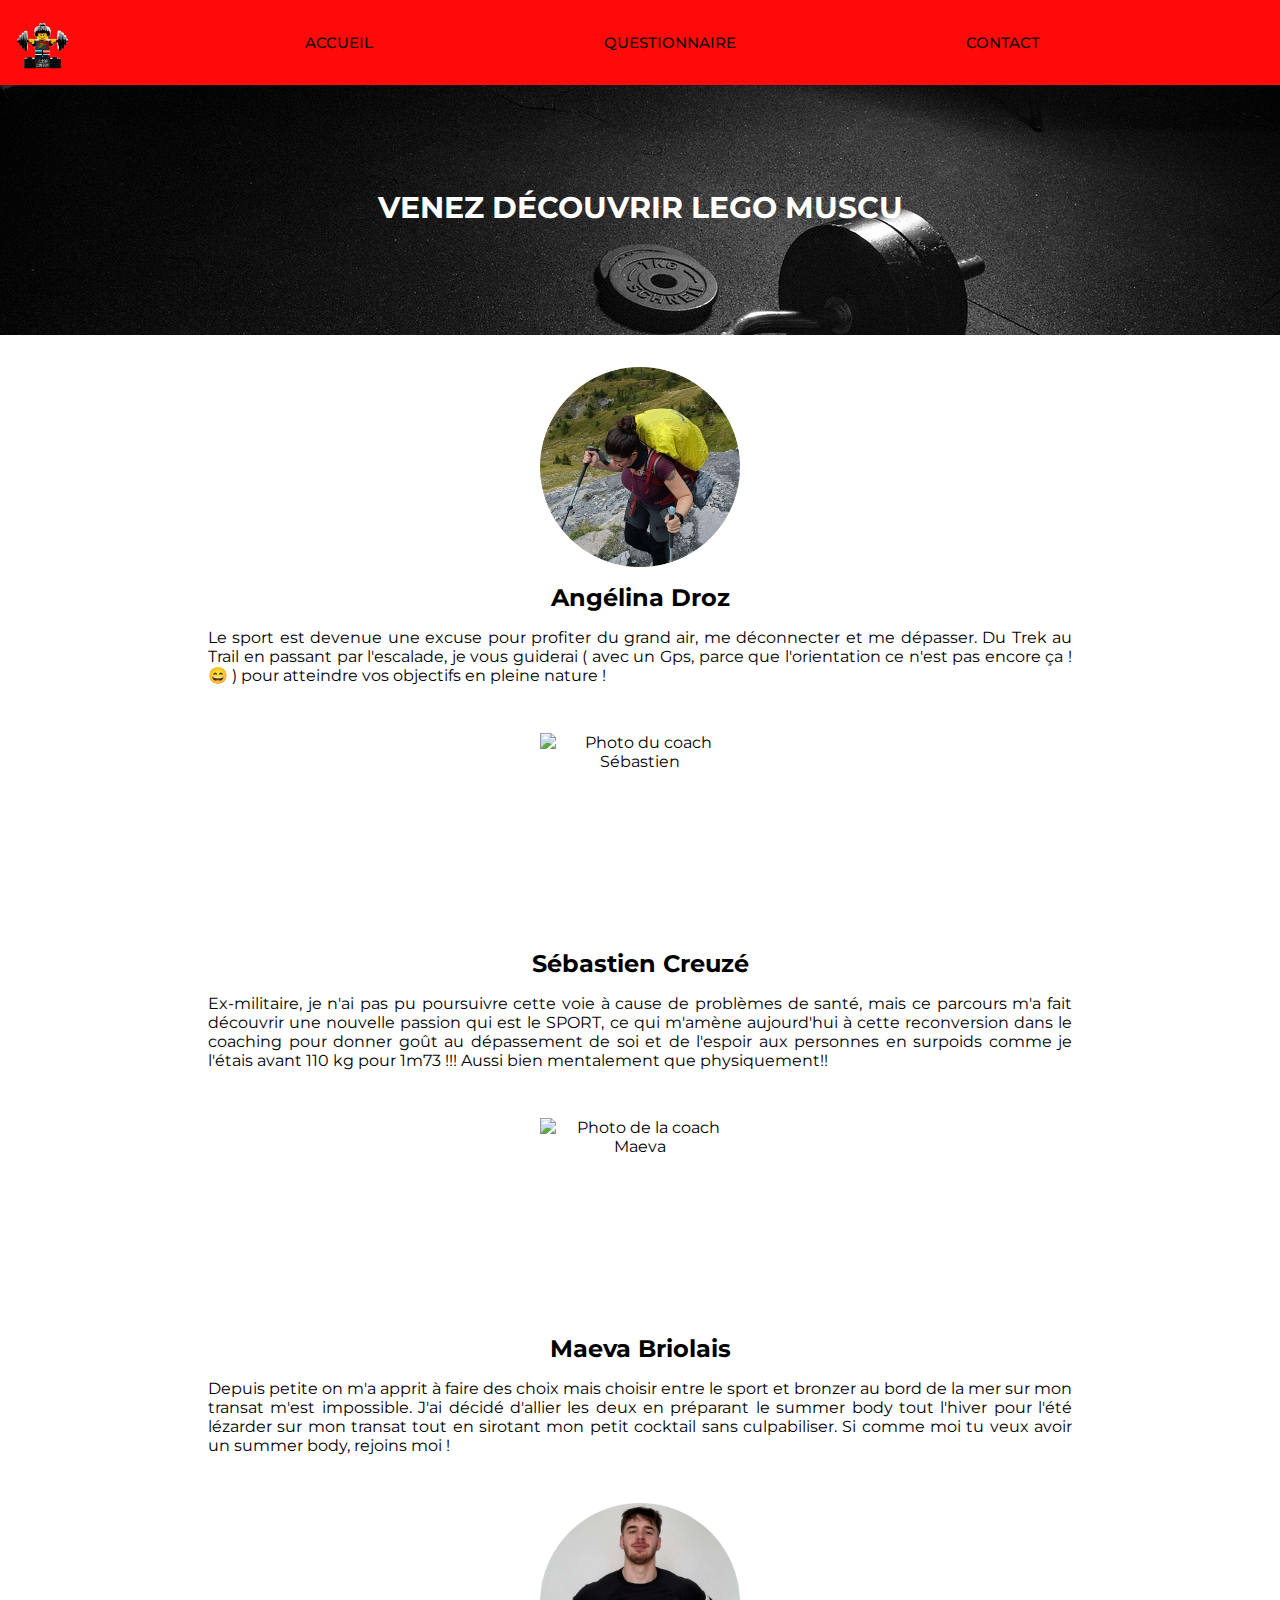
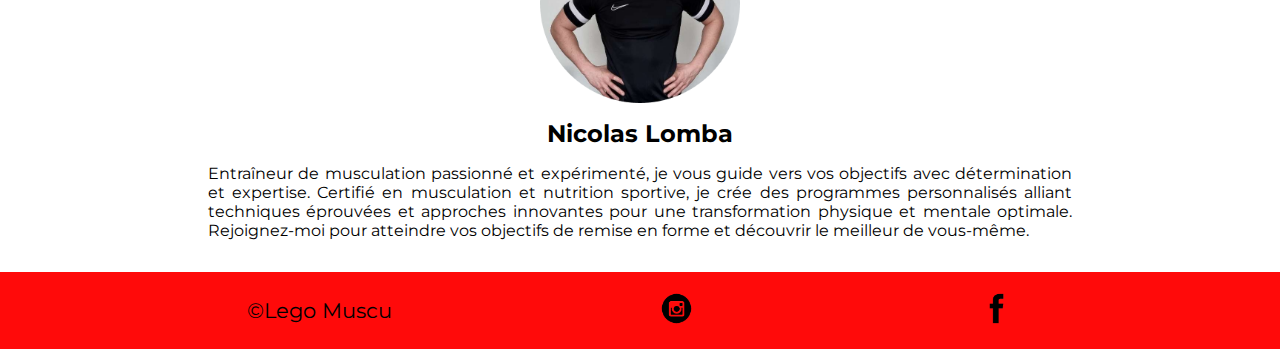
==== index.html @ 062f73e4 "changement de contact" ====
<!DOCTYPE html>
<html lang="fr">
  <head>
    <meta charset="UTF-8" />
    <meta name="viewport" content="width=device-width, initial-scale=1.0" />
    <link rel="stylesheet" href="style.css" />
    <title>Lego Muscu</title>
    <link
      href="https://fonts.googleapis.com/css2?family=Montserrat:ital,wght@0,100..900;1,100..900&display=swap"
      rel="stylesheet"
    />
  </head>
  <body>
    <header>
      <nav id="nav">
        <img src="assets/logo-lego-muscu.png" alt="logo" />
        <ul>
          <li><a href="index.html">Accueil</a></li>
          <li><a href="questionnaire.html">QUESTIONNAIRE</a></li>
          <li><a href="contact.html">CONTACT</a></li>
        </ul>
        <div id="icons"></div>
      </nav>
    </header>

    <main>
      <div id="welcome">
        <h1>VENEZ DÉCOUVRIR LEGO MUSCU</h1>
      </div>
      <section>
        <div class="container">
          <div class="coach1">
            <img
              class="photo-angelina"
              src="./assets/photo-angelina.png"
              alt="Photo de la coach Angélina"
            />
            <h2>Angélina Droz</h2>
            <p>
              Le sport est devenue une excuse pour profiter du grand air, me
              déconnecter et me dépasser. Du Trek au Trail en passant par
              l'escalade, je vous guiderai ( avec un Gps, parce que
              l'orientation ce n'est pas encore ça ! 😄 ) pour atteindre vos
              objectifs en pleine nature !
            </p>
          </div>
          <div class="coach2">
            <img
              class="photo-sebastien"
              src="./assets/photo-sebastien.png"
              alt="Photo du coach Sébastien"
            />
            <h2>Sébastien Creuzé</h2>
            <p>
              Ex-militaire, je n'ai pas pu poursuivre cette voie à cause de
              problèmes de santé, mais ce parcours m'a fait découvrir une
              nouvelle passion qui est le SPORT, ce qui m'amène aujourd'hui à
              cette reconversion dans le coaching pour donner goût au
              dépassement de soi et de l'espoir aux personnes en surpoids comme
              je l'étais avant 110 kg pour 1m73 !!! Aussi bien mentalement que
              physiquement!!
            </p>
          </div>
          <div class="coach3">
            <img
              class="photo-maeva"
              src="./assets/photo-maeva.png"
              alt="Photo de la coach Maeva"
            />
            <h2>Maeva Briolais</h2>
            <p>
              Depuis petite on m'a apprit à faire des choix mais choisir entre
              le sport et bronzer au bord de la mer sur mon transat m'est
              impossible. J'ai décidé d'allier les deux en préparant le summer
              body tout l'hiver pour l'été lézarder sur mon transat tout en
              sirotant mon petit cocktail sans culpabiliser. Si comme moi tu
              veux avoir un summer body, rejoins moi !
            </p>
          </div>
          <div class="coach4">
            <img
              class="photo-nico"
              src="./assets/photo-nico.png"
              alt="Photo du coach Nicolas"
            />
            <h2>Nicolas Lomba</h2>
            <p>
              Entraîneur de musculation passionné et expérimenté, je vous guide
              vers vos objectifs avec détermination et expertise. Certifié en
              musculation et nutrition sportive, je crée des programmes
              personnalisés alliant techniques éprouvées et approches innovantes
              pour une transformation physique et mentale optimale.
              Rejoignez-moi pour atteindre vos objectifs de remise en forme et
              découvrir le meilleur de vous-même.
            </p>
            <script>
              src: "script.js";
            </script>
          </div>
        </div>
      </section>
    </main>
    <footer>
      <p class="copyright">©Lego Muscu</p>
      <a href="https://www.instagram.com/" target="_blank">
        <img src="assets/logo-insta.png" alt="Instagram"
      /></a>
      <a href="https://fr-fr.facebook.com/" target="_blank">
        <img src="assets/logo-fb.png" alt="Facebook"
      /></a>
    </footer>

    <script src="script.js"></script>
  </body>
</html>
---- style.css ----
* {
  font-family: "Montserrat";
  margin: 0;
  padding: 0;
}

:root {
  --primary-background-color: #ff0a0a;
  --page-color: #f5f5f5;
  --secondary-background-color: #0a0903;
}

/* HEADER */
#icons {
  cursor: pointer;
  display: none;
}

@media (max-width: 768px) {
  #icons {
    display: flex;
    align-items: center;
    font-size: 3em;
  }
  #icons:before {
    content: "\2630";
  }
  .active #icons:before {
    content: "\2715";
  }
  nav ul {
    position: fixed;
    left: -100%;
    top: 5.3rem;
    flex-direction: column;
    background: #ff0a0a;
    width: 100%;
    text-align: center;
    transition: 0.25s;
  }
  nav li {
    padding: 3px 0;
  }
  nav li:hover {
    background: #f53030;
  }
  nav.active ul {
    left: 0;
  }
}

nav ul {
  display: flex;
  justify-content: space-evenly;
  width: 100%;
  align-items: center;
}

li {
  list-style: none;
}

a,
a:hover {
  color: #0a0903;
  text-decoration: none;
  text-transform: uppercase;
}

a:hover {
  color: white;
}

header {
  display: flex;
}

nav {
  display: flex;
  justify-content: space-between;
  align-content: center;
  background: #ff0a0a;
  padding: 10px;
  width: 100%;
  font-size: calc(0.4rem + 0.7vw);
  font-weight: 500;
}
nav img {
  width: 65px;
}

/* MAIN */

#welcome {
  height: 250px;
  width: 100%;
  background-image: url("./assets/altere.jpg");
  background-size: cover;
}

h1 {
  font-size: 30px;
  color: white;
  text-align: center;
  padding: 1rem;
  position: relative;
  top: 35%;
}

p {
  text-align: justify;
  padding: 1rem;
}

@media (min-width: 768px) {
  p {
    margin-left: 15%;
    margin-right: 15%;
  }
}

.container {
  display: flex;
  flex-direction: column;
  justify-content: center;
  text-align: center;
  width: 100%;
}

.photo-angelina {
  justify-content: center;
  height: 200px;
  width: 200px;
  padding: 1rem;
}

.coach1 {
  display: flex;
  flex-direction: column;
  justify-content: center;
  align-items: center;
  padding-bottom: 1rem;
  padding-top: 1rem;
}

.photo-sebastien {
  height: 200px;
  width: 200px;
  padding: 1rem;
}

.coach2 {
  display: flex;
  flex-direction: column;
  justify-content: center;
  align-items: center;
  padding-bottom: 1rem;
}

.photo-maeva {
  height: 200px;
  width: 200px;
  padding: 1rem;
}

.coach3 {
  display: flex;
  flex-direction: column;
  justify-content: center;
  align-items: center;
  padding-bottom: 1rem;
}

.photo-nico {
  height: 200px;
  width: 200px;
  padding: 1rem;
}
.coach4 {
  display: flex;
  flex-direction: column;
  justify-content: center;
  align-items: center;
  padding-bottom: 1rem;
}

/* FOOTER */

footer {
  display: flex;
  justify-content: space-evenly;
  align-items: center;
  background-color: #ff0a0a;
  width: 100%;
  position: absolute;
}

footer img {
  width: 73px;
}

.copyright {
  font-size: 1em;
  margin: 0;
  padding: 0;
}

@media (min-width: 768px) {
  .copyright {
    font-size: 1.3em;
  }
}
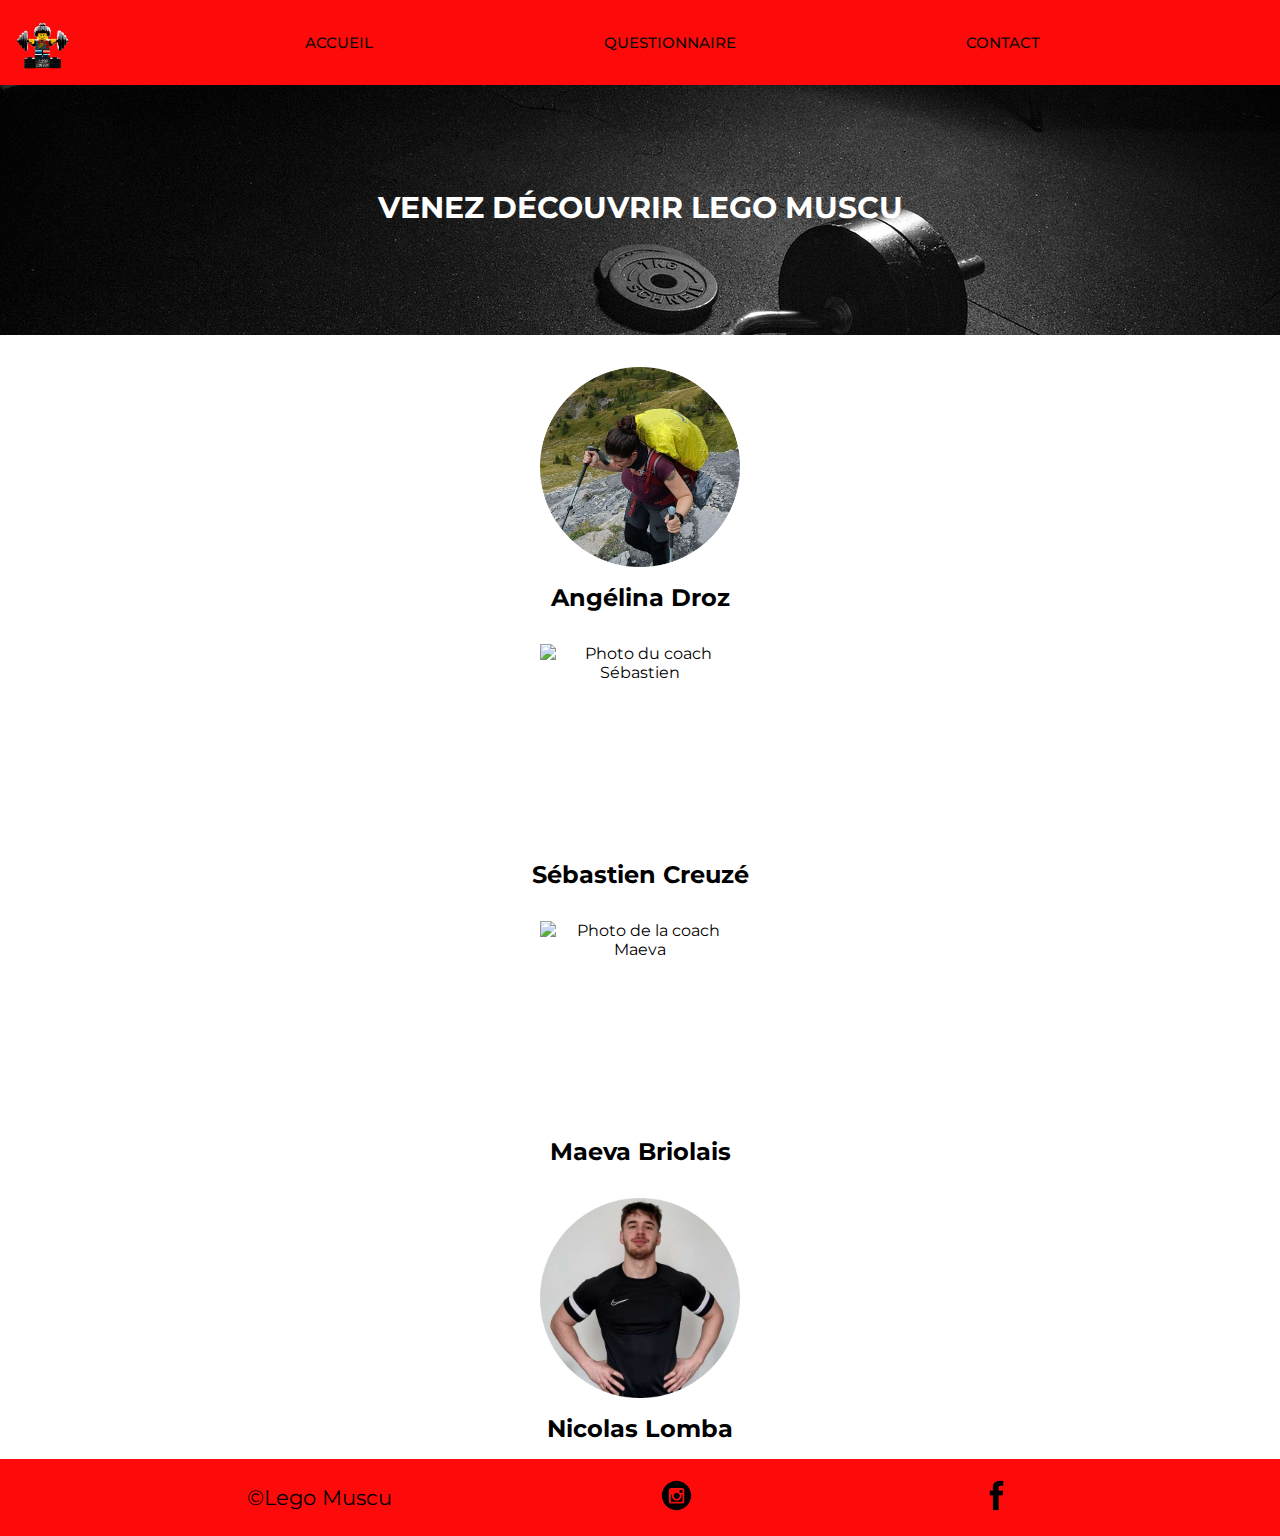
==== commit be2586e2: "modif photos/textes" ====
--- a/index.html
+++ b/index.html
@@ -31,12 +31,13 @@
         <div class="container">
           <div class="coach1">
             <img
+              id="toggleImage1"
               class="photo-angelina"
               src="./assets/photo-angelina.png"
               alt="Photo de la coach Angélina"
             />
             <h2>Angélina Droz</h2>
-            <p>
+            <p id="toggleText1">
               Le sport est devenue une excuse pour profiter du grand air, me
               déconnecter et me dépasser. Du Trek au Trail en passant par
               l'escalade, je vous guiderai ( avec un Gps, parce que
@@ -46,12 +47,13 @@
           </div>
           <div class="coach2">
             <img
+              id="toggleImage2"
               class="photo-sebastien"
               src="./assets/photo-sebastien.png"
               alt="Photo du coach Sébastien"
             />
             <h2>Sébastien Creuzé</h2>
-            <p>
+            <p id="toggleText2">
               Ex-militaire, je n'ai pas pu poursuivre cette voie à cause de
               problèmes de santé, mais ce parcours m'a fait découvrir une
               nouvelle passion qui est le SPORT, ce qui m'amène aujourd'hui à
@@ -63,12 +65,13 @@
           </div>
           <div class="coach3">
             <img
+              id="toggleImage3"
               class="photo-maeva"
               src="./assets/photo-maeva.png"
               alt="Photo de la coach Maeva"
             />
             <h2>Maeva Briolais</h2>
-            <p>
+            <p id="toggleText3">
               Depuis petite on m'a apprit à faire des choix mais choisir entre
               le sport et bronzer au bord de la mer sur mon transat m'est
               impossible. J'ai décidé d'allier les deux en préparant le summer
@@ -79,12 +82,13 @@
           </div>
           <div class="coach4">
             <img
+              id="toggleImage4"
               class="photo-nico"
               src="./assets/photo-nico.png"
               alt="Photo du coach Nicolas"
             />
             <h2>Nicolas Lomba</h2>
-            <p>
+            <p id="toggleText4">
               Entraîneur de musculation passionné et expérimenté, je vous guide
               vers vos objectifs avec détermination et expertise. Certifié en
               musculation et nutrition sportive, je crée des programmes
@@ -93,9 +97,6 @@
               Rejoignez-moi pour atteindre vos objectifs de remise en forme et
               découvrir le meilleur de vous-même.
             </p>
-            <script>
-              src: "script.js";
-            </script>
           </div>
         </div>
       </section>
@@ -109,7 +110,6 @@
         <img src="assets/logo-fb.png" alt="Facebook"
       /></a>
     </footer>
-
     <script src="script.js"></script>
   </body>
 </html>
--- a/style.css
+++ b/style.css
@@ -184,6 +184,33 @@
   padding-bottom: 1rem;
 }
 
+main p {
+  display: none;
+}
+
+.photo-angelina,
+.photo-maeva,
+.photo-sebastien,
+.photo-nico {
+  transition: transform 0.5s;
+}
+
+.photo-angelina:hover {
+  transform: scale(1.1);
+}
+
+.photo-sebastien:hover {
+  transform: scale(1.1);
+}
+
+.photo-maeva:hover {
+  transform: scale(1.1);
+}
+
+.photo-nico:hover {
+  transform: scale(1.1);
+}
+
 /* FOOTER */
 
 footer {
@@ -209,4 +236,4 @@
   .copyright {
     font-size: 1.3em;
   }
-}+}
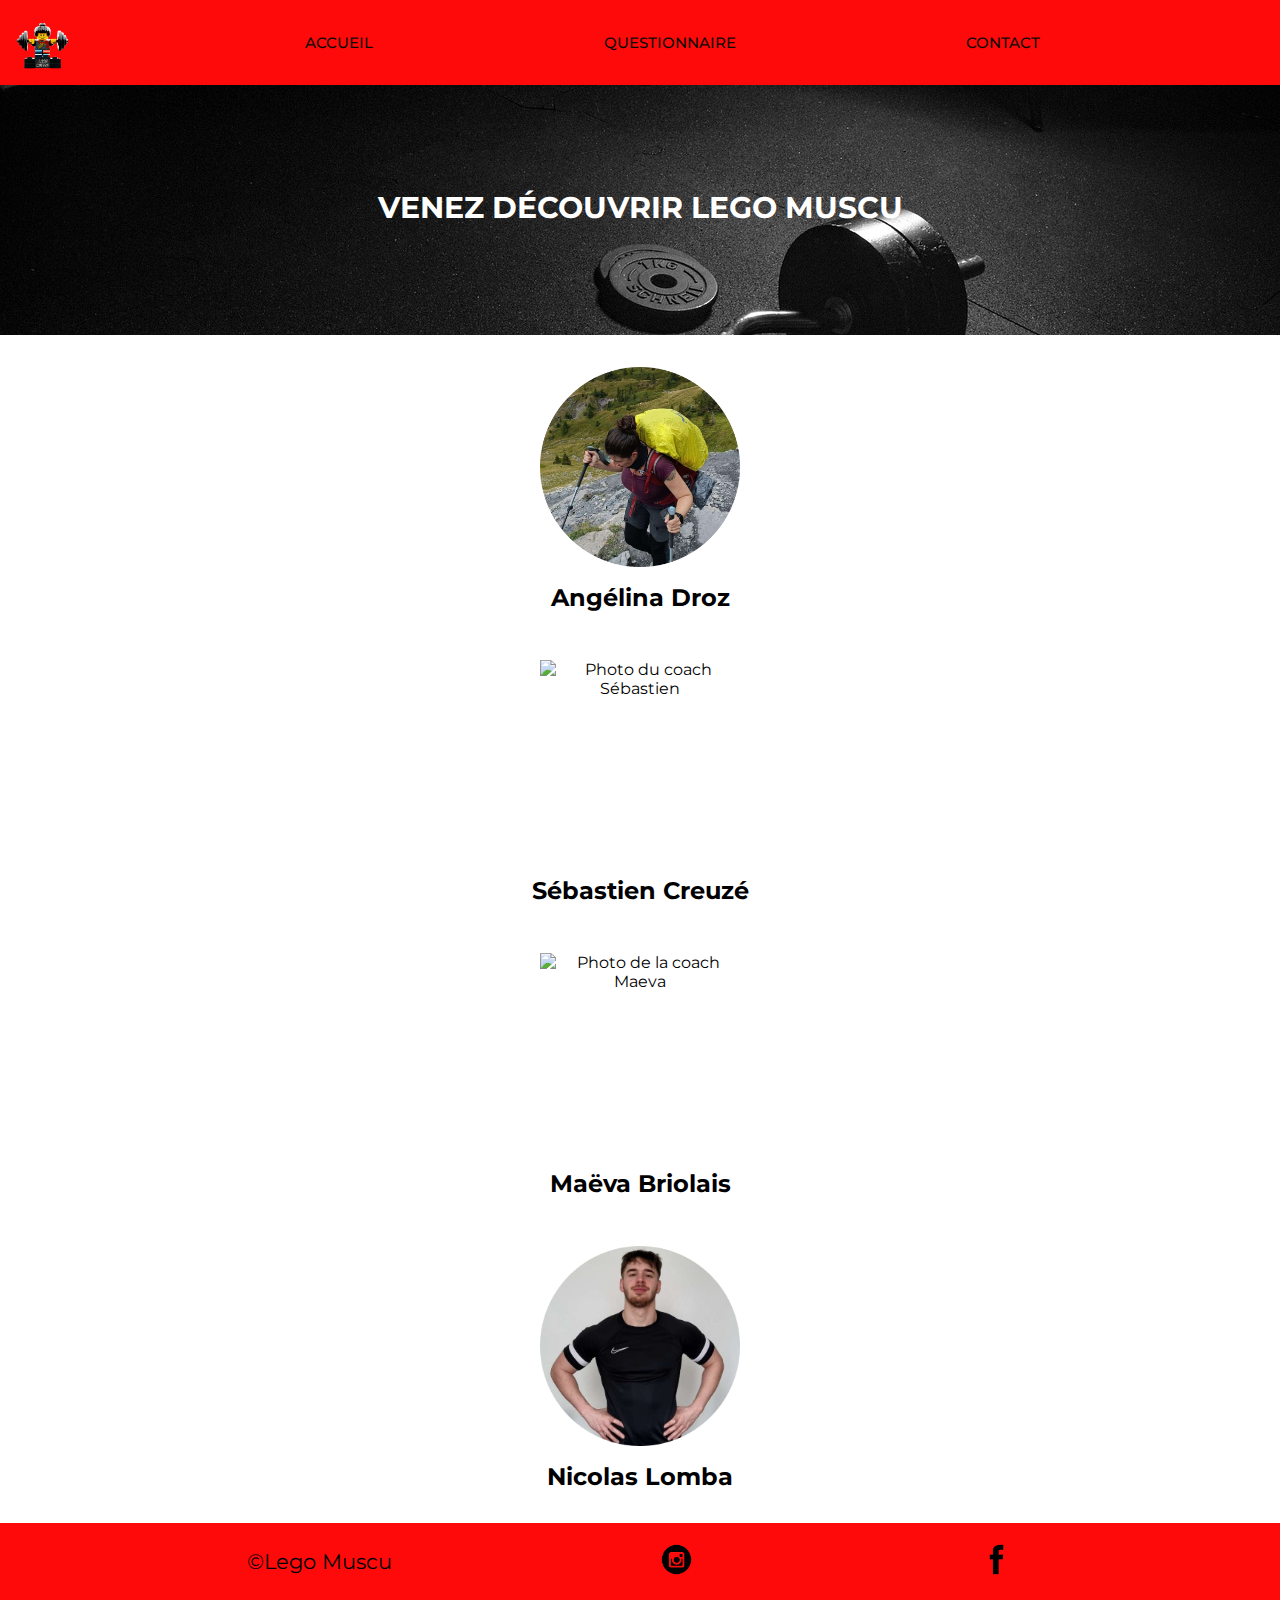
==== commit c76ea5ab: "modif padding/h2 et e maeva" ====
--- a/index.html
+++ b/index.html
@@ -70,7 +70,7 @@
               src="./assets/photo-maeva.png"
               alt="Photo de la coach Maeva"
             />
-            <h2>Maeva Briolais</h2>
+            <h2>Maëva Briolais</h2>
             <p id="toggleText3">
               Depuis petite on m'a apprit à faire des choix mais choisir entre
               le sport et bronzer au bord de la mer sur mon transat m'est
@@ -110,6 +110,7 @@
         <img src="assets/logo-fb.png" alt="Facebook"
       /></a>
     </footer>
+
     <script src="script.js"></script>
   </body>
 </html>
--- a/style.css
+++ b/style.css
@@ -211,6 +211,10 @@
   transform: scale(1.1);
 }
 
+h2 {
+  padding-bottom: 1rem;
+}
+
 /* FOOTER */
 
 footer {
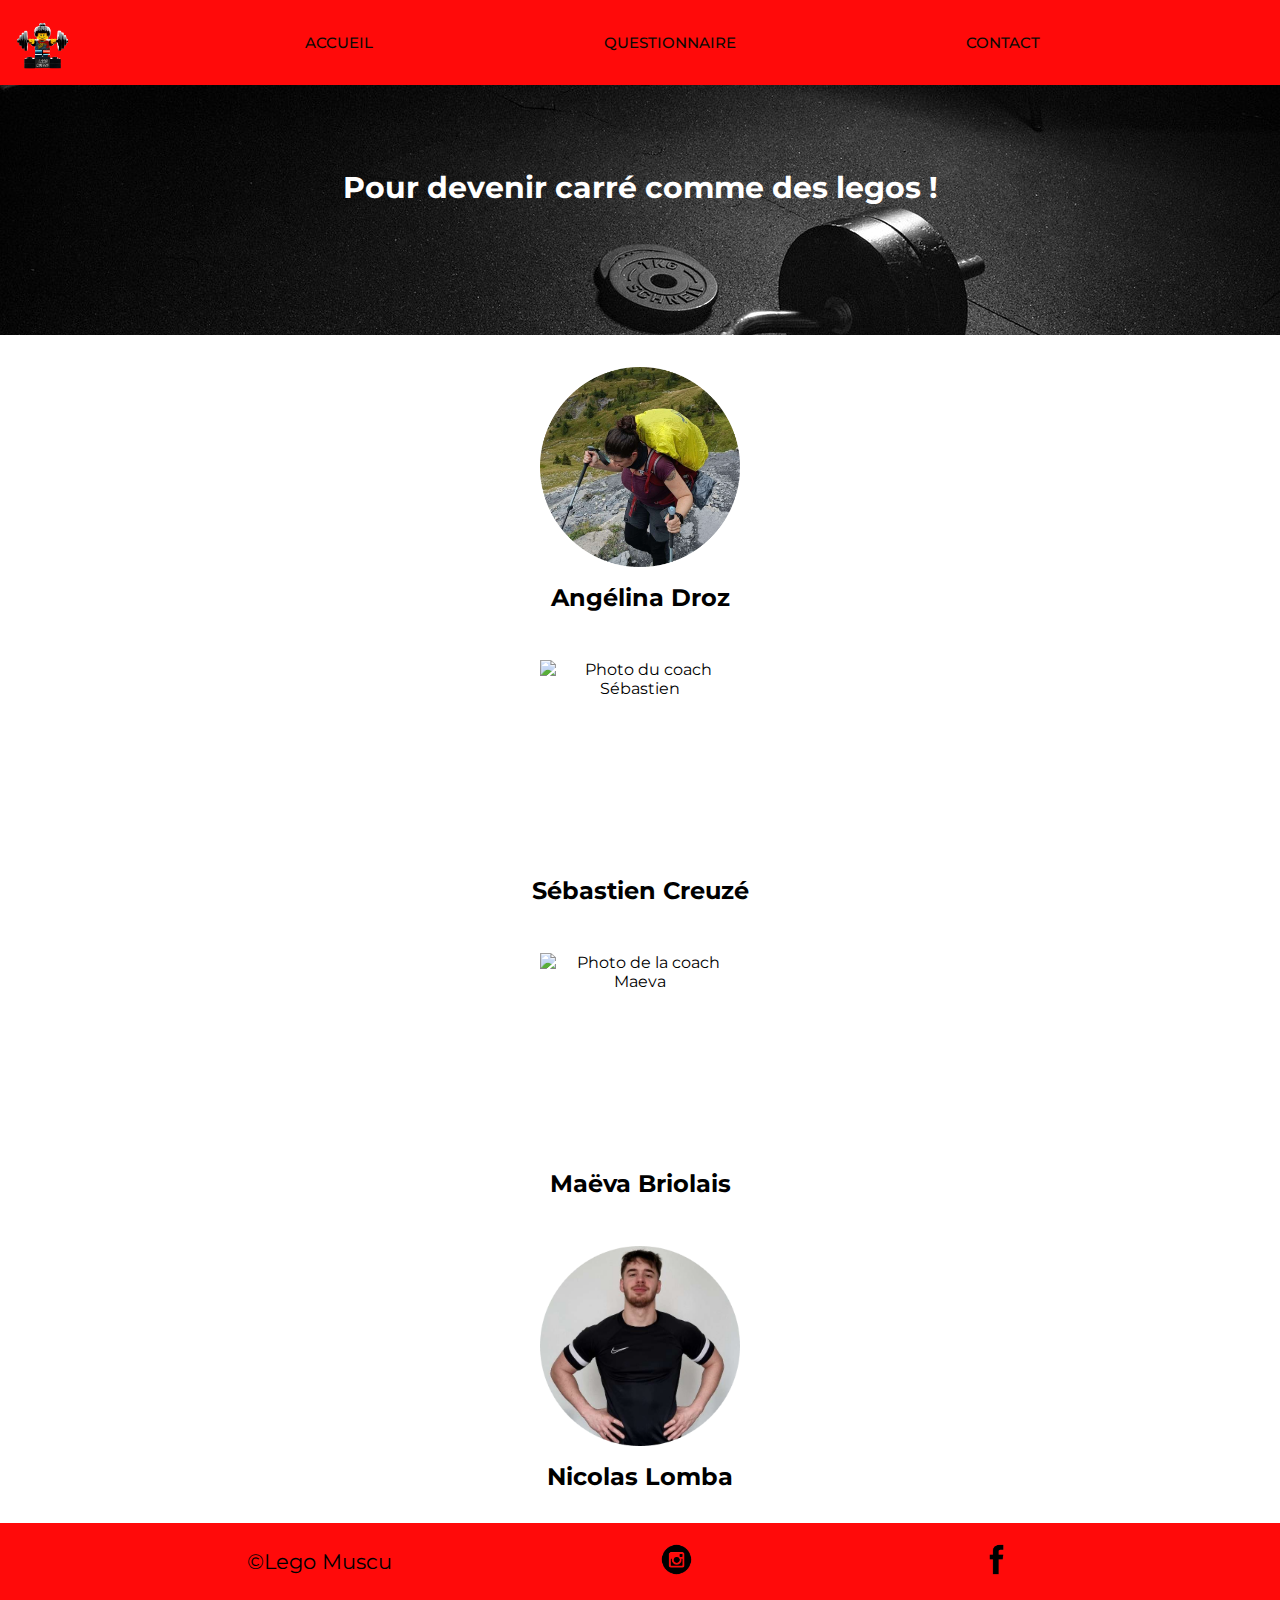
==== commit 8594f991: "détails animation text" ====
--- a/index.html
+++ b/index.html
@@ -25,7 +25,7 @@
 
     <main>
       <div id="welcome">
-        <h1>VENEZ DÉCOUVRIR LEGO MUSCU</h1>
+        <h1>Pour devenir carré comme des legos !</h1>
       </div>
       <section>
         <div class="container">
--- a/style.css
+++ b/style.css
@@ -104,7 +104,7 @@
   text-align: center;
   padding: 1rem;
   position: relative;
-  top: 35%;
+  top: 27%;
 }
 
 p {
@@ -191,7 +191,11 @@
 .photo-angelina,
 .photo-maeva,
 .photo-sebastien,
-.photo-nico {
+.photo-nico,
+#toggleText1,
+#toggleText2,
+#toggleText3,
+#toggleText4 {
   transition: transform 0.5s;
 }
 
@@ -209,6 +213,22 @@
 
 .photo-nico:hover {
   transform: scale(1.1);
+}
+
+#toggleText1:hover {
+  transform: scale(1.05);
+}
+
+#toggleText2:hover {
+  transform: scale(1.05);
+}
+
+#toggleText3:hover {
+  transform: scale(1.05);
+}
+
+#toggleText4:hover {
+  transform: scale(1.05);
 }
 
 h2 {
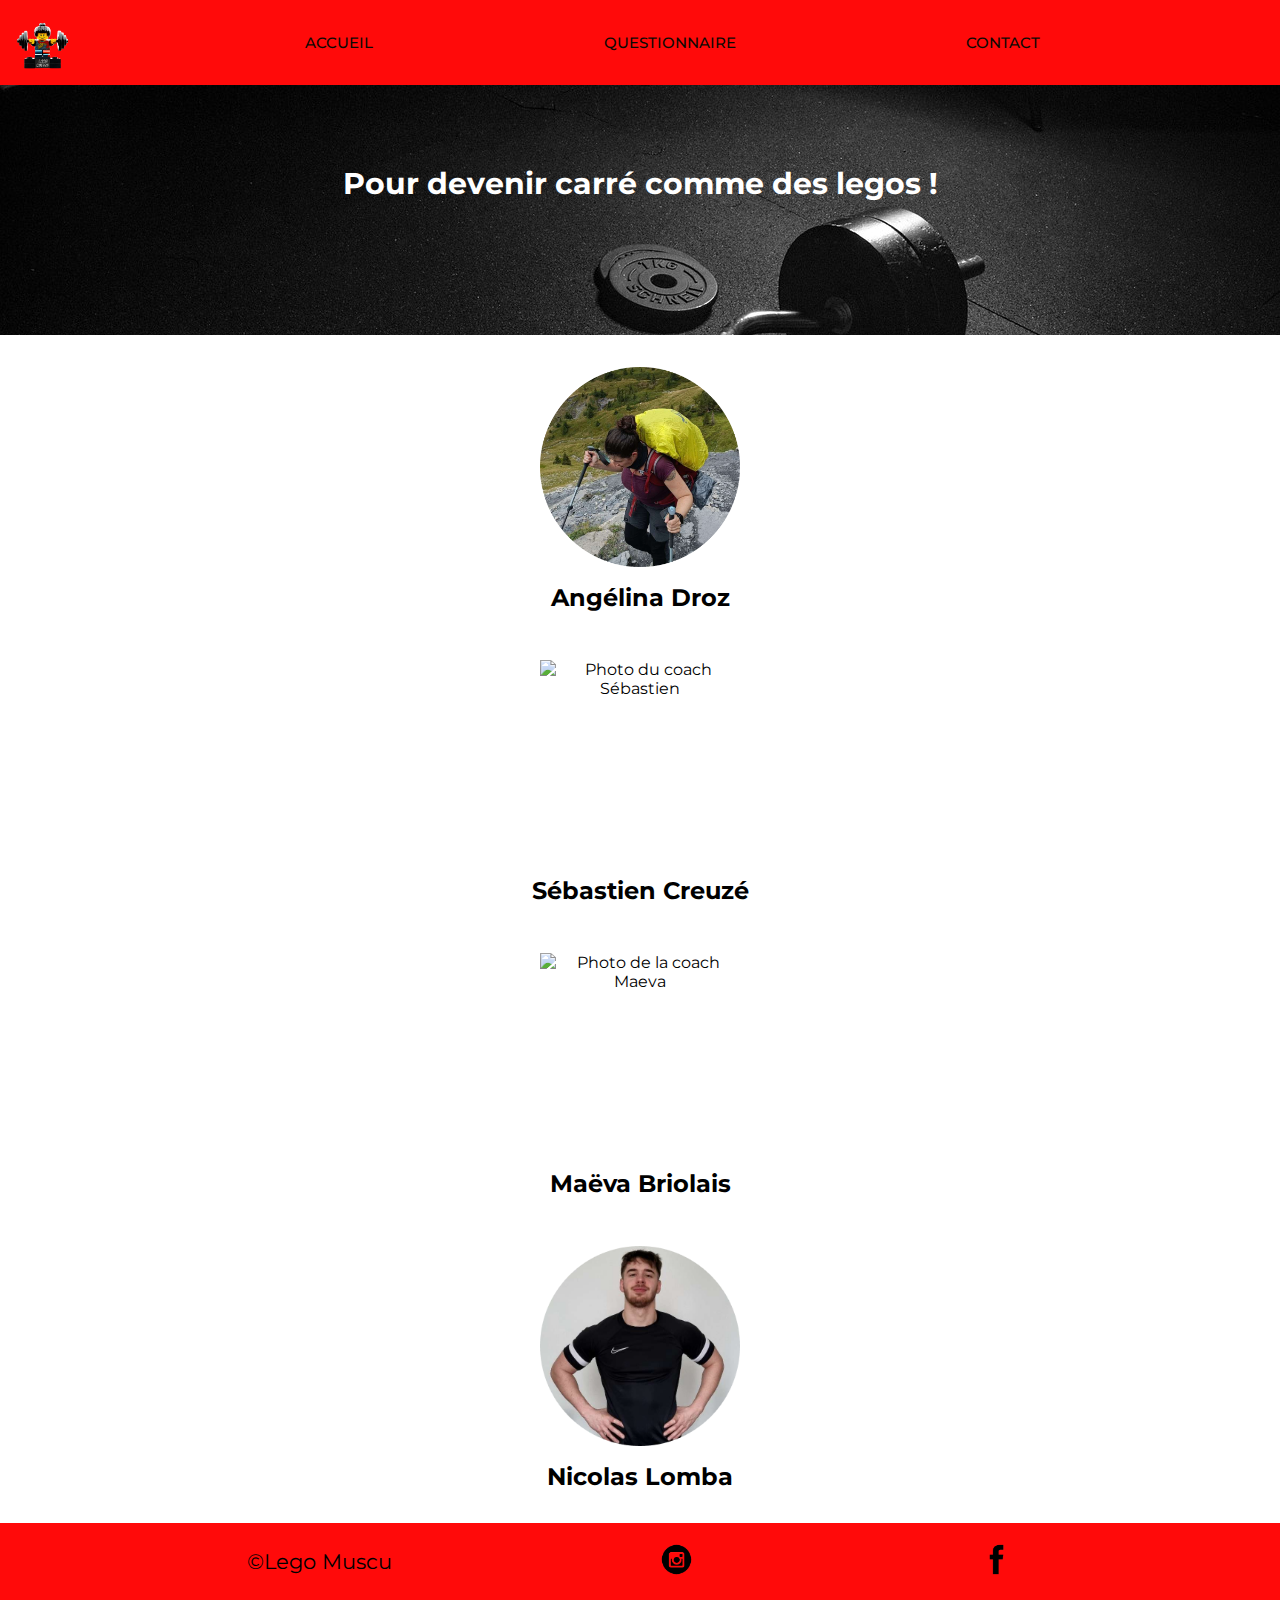
==== commit 0424ad84: "orthographe" ====
--- a/index.html
+++ b/index.html
@@ -38,7 +38,7 @@
             />
             <h2>Angélina Droz</h2>
             <p id="toggleText1">
-              Le sport est devenue une excuse pour profiter du grand air, me
+              Le sport est devenu une excuse pour profiter du grand air, me
               déconnecter et me dépasser. Du Trek au Trail en passant par
               l'escalade, je vous guiderai ( avec un Gps, parce que
               l'orientation ce n'est pas encore ça ! 😄 ) pour atteindre vos
@@ -72,12 +72,12 @@
             />
             <h2>Maëva Briolais</h2>
             <p id="toggleText3">
-              Depuis petite on m'a apprit à faire des choix mais choisir entre
+              Depuis petite on m'a appris à faire des choix mais choisir entre
               le sport et bronzer au bord de la mer sur mon transat m'est
               impossible. J'ai décidé d'allier les deux en préparant le summer
               body tout l'hiver pour l'été lézarder sur mon transat tout en
               sirotant mon petit cocktail sans culpabiliser. Si comme moi tu
-              veux avoir un summer body, rejoins moi !
+              veux avoir un summer body, rejoins-moi !
             </p>
           </div>
           <div class="coach4">
@@ -110,7 +110,6 @@
         <img src="assets/logo-fb.png" alt="Facebook"
       /></a>
     </footer>
-
     <script src="script.js"></script>
   </body>
 </html>
--- a/style.css
+++ b/style.css
@@ -47,6 +47,10 @@
   nav.active ul {
     left: 0;
   }
+  nav li {
+    font-size: 20px;
+    margin: 20px;
+  }
 }
 
 nav ul {
@@ -103,8 +107,10 @@
   color: white;
   text-align: center;
   padding: 1rem;
-  position: relative;
+  align-items: center;
+  justify-content: center;
   top: 27%;
+  padding-top: 5rem;
 }
 
 p {
